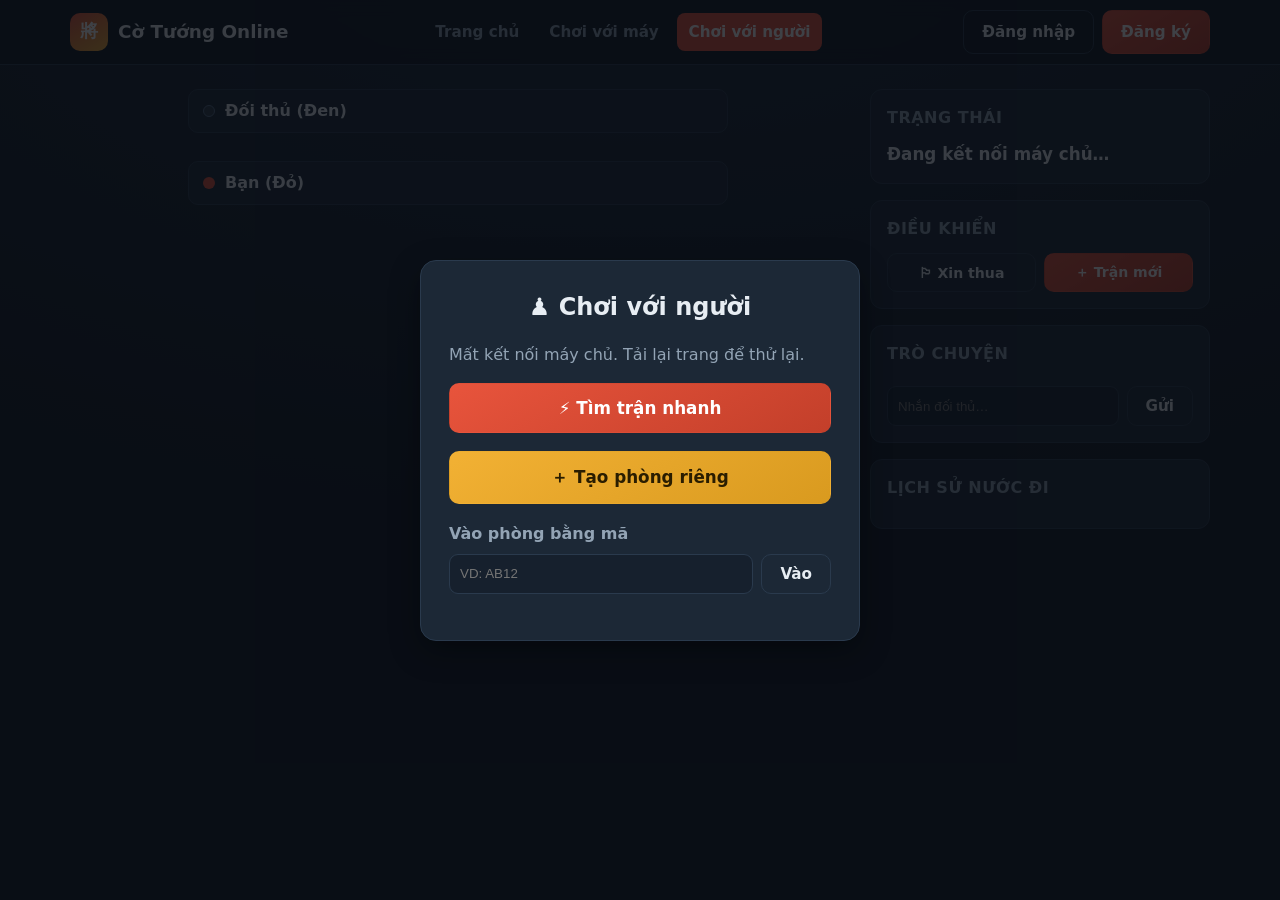
==== public/play-online.html @ 5a8c4ab3 "THÊM CHỨC NĂNG ĐÁNH VỚI NGƯỜI" ====
<!DOCTYPE html>
<html lang="vi">
  <head>
    <meta charset="UTF-8" />
    <meta name="viewport" content="width=device-width, initial-scale=1.0" />
    <title>Chơi với người — Đánh Cờ Tướng Online</title>
    <link rel="stylesheet" href="css/style.css" />
    <link rel="stylesheet" href="css/board.css" />
  </head>
  <body>
    <header class="navbar">
      <div class="container nav-inner">
        <a class="brand" href="index.html">
          <span class="logo">將</span>
          <span>Cờ Tướng Online</span>
        </a>
        <button class="nav-toggle" aria-label="Menu">☰</button>
        <ul class="nav-menu">
          <li><a href="index.html">Trang chủ</a></li>
          <li><a href="play.html">Chơi với máy</a></li>
          <li><a href="play-online.html">Chơi với người</a></li>
          <li><a href="profile.html" data-auth="user" style="display: none">Hồ sơ</a></li>
        </ul>
        <div class="nav-actions">
          <a class="btn btn-ghost" href="login.html" data-auth="guest">Đăng nhập</a>
          <a class="btn btn-primary" href="register.html" data-auth="guest">Đăng ký</a>
          <span data-auth="user" style="display: none; font-weight: 700"
            >Xin chào, <span data-user-name>bạn</span></span
          >
          <a class="btn btn-ghost" href="#" data-auth="user" data-action="logout" style="display: none"
            >Đăng xuất</a
          >
        </div>
      </div>
    </header>

    <main class="container">
      <div class="play-layout">
        <!-- Cột bàn cờ -->
        <div class="board-col">
          <div class="player-bar" id="bar-black">
            <div class="who"><span class="dot black"></span> <span id="name-black">Đối thủ (Đen)</span></div>
            <div class="captured" id="captured-black"></div>
          </div>

          <div id="board"></div>

          <div class="player-bar active" id="bar-red">
            <div class="who"><span class="dot red"></span> <span id="name-red">Bạn (Đỏ)</span></div>
            <div class="captured" id="captured-red"></div>
          </div>
        </div>

        <!-- Bảng điều khiển -->
        <aside class="side-panel">
          <div class="panel">
            <h3>Trạng thái</h3>
            <div id="status-msg">Đang kết nối máy chủ…</div>
          </div>

          <div class="panel">
            <h3>Điều khiển</h3>
            <div class="controls">
              <button class="btn btn-ghost" id="btn-resign" disabled>🏳 Xin thua</button>
              <button class="btn btn-primary" id="btn-new">＋ Trận mới</button>
            </div>
          </div>

          <div class="panel">
            <h3>Trò chuyện</h3>
            <div id="chat-log" class="chat-log"></div>
            <div class="chat-row">
              <input type="text" id="chat-input" placeholder="Nhắn đối thủ…" maxlength="200" disabled />
              <button class="btn btn-ghost" id="chat-send" disabled>Gửi</button>
            </div>
          </div>

          <div class="panel">
            <h3>Lịch sử nước đi</h3>
            <div id="move-list"></div>
          </div>
        </aside>
      </div>
    </main>

    <!-- Overlay sảnh: chọn cách vào trận -->
    <div class="overlay" id="lobby-overlay">
      <div class="modal">
        <h2>♟ Chơi với người</h2>
        <p class="text-muted" id="lobby-status">Đang kết nối máy chủ…</p>

        <div class="opt-group">
          <button class="btn btn-primary btn-block btn-lg" id="btn-quick" disabled>⚡ Tìm trận nhanh</button>
        </div>

        <div class="opt-group">
          <button class="btn btn-accent btn-block btn-lg" id="btn-create" disabled>＋ Tạo phòng riêng</button>
        </div>

        <div class="opt-group">
          <label>Vào phòng bằng mã</label>
          <div class="chat-row">
            <input type="text" id="join-code" placeholder="VD: AB12" maxlength="4" style="text-transform: uppercase" />
            <button class="btn btn-ghost" id="btn-join" disabled>Vào</button>
          </div>
        </div>

        <!-- Khung hiển thị khi đang chờ -->
        <div id="waiting-box" class="hidden" style="margin-top: 14px; text-align: center">
          <p id="waiting-msg" class="text-muted"></p>
          <div id="code-box" class="hidden">
            <div style="font-size: 13px; color: var(--c-muted)">Gửi mã này cho bạn bè:</div>
            <div id="room-code" class="room-code"></div>
          </div>
          <button class="btn btn-ghost" id="btn-cancel" style="margin-top: 10px">Huỷ</button>
        </div>
      </div>
    </div>

    <!-- Modal kết quả -->
    <div class="overlay hidden" id="result-modal">
      <div class="modal center">
        <h2 id="result-title">Kết thúc</h2>
        <p class="text-muted" id="result-reason"></p>
        <div class="controls" style="margin-top: 18px">
          <button class="btn btn-primary" id="btn-again">Trận mới</button>
          <a class="btn btn-ghost" href="index.html">Về trang chủ</a>
        </div>
      </div>
    </div>

    <script src="js/engine/xiangqi.js"></script>
    <script src="js/board.js"></script>
    <script src="js/api.js"></script>
    <script src="js/play-online.js"></script>
    <script src="js/ui.js"></script>
  </body>
</html>
---- public/css/style.css ----
/* style.css — Design system & layout chung cho Đánh Cờ Tướng Online */

:root {
  --c-bg: #0f1620;
  --c-bg-soft: #16202d;
  --c-card: #1c2836;
  --c-border: #2a3a4d;
  --c-text: #e7edf3;
  --c-muted: #93a4b5;
  --c-primary: #e8543c; /* đỏ cờ tướng */
  --c-primary-dark: #c33f2a;
  --c-accent: #f2b134;
  --c-green: #2ecc71;
  --c-radius: 12px;
  --shadow: 0 10px 30px rgba(0, 0, 0, 0.35);
  --maxw: 1180px;
  --font: "Segoe UI", "Inter", system-ui, -apple-system, Roboto, Arial, sans-serif;
}

* {
  box-sizing: border-box;
}
html,
body {
  margin: 0;
  padding: 0;
}
body {
  font-family: var(--font);
  background: radial-gradient(1200px 600px at 50% -10%, #1d2b3c, var(--c-bg)) fixed;
  color: var(--c-text);
  line-height: 1.5;
  min-height: 100vh;
}
a {
  color: inherit;
  text-decoration: none;
}
img {
  max-width: 100%;
}
.container {
  width: 100%;
  max-width: var(--maxw);
  margin: 0 auto;
  padding: 0 20px;
}
.hidden {
  display: none !important;
}
.text-muted {
  color: var(--c-muted);
}
.center {
  text-align: center;
}

/* ---------- Navbar ---------- */
.navbar {
  position: sticky;
  top: 0;
  z-index: 40;
  background: rgba(15, 22, 32, 0.92);
  backdrop-filter: blur(8px);
  border-bottom: 1px solid var(--c-border);
}
.nav-inner {
  display: flex;
  align-items: center;
  justify-content: space-between;
  height: 64px;
}
.brand {
  display: flex;
  align-items: center;
  gap: 10px;
  font-weight: 800;
  font-size: 1.15rem;
}
.brand .logo {
  display: inline-flex;
  align-items: center;
  justify-content: center;
  width: 38px;
  height: 38px;
  border-radius: 10px;
  background: linear-gradient(150deg, var(--c-primary), var(--c-accent));
  color: #fff;
  font-weight: 900;
  font-family: "Noto Serif", serif;
}
.nav-menu {
  display: flex;
  align-items: center;
  gap: 6px;
  list-style: none;
  margin: 0;
  padding: 0;
}
.nav-menu a {
  display: inline-block;
  padding: 8px 12px;
  border-radius: 8px;
  color: var(--c-muted);
  font-weight: 600;
  font-size: 0.95rem;
}
.nav-menu a:hover {
  color: var(--c-text);
  background: var(--c-bg-soft);
}
.nav-menu a.active {
  color: #fff;
  background: var(--c-primary);
}
.nav-actions {
  display: flex;
  align-items: center;
  gap: 8px;
}
.nav-toggle {
  display: none;
  background: none;
  border: 1px solid var(--c-border);
  color: var(--c-text);
  border-radius: 8px;
  padding: 6px 10px;
  font-size: 1.1rem;
  cursor: pointer;
}

/* ---------- Buttons ---------- */
.btn {
  display: inline-flex;
  align-items: center;
  justify-content: center;
  gap: 8px;
  padding: 10px 18px;
  border-radius: 10px;
  border: 1px solid transparent;
  font-weight: 700;
  font-size: 0.95rem;
  cursor: pointer;
  transition: transform 0.05s ease, background 0.15s ease, box-shadow 0.15s;
  background: var(--c-bg-soft);
  color: var(--c-text);
  font-family: inherit;
}
.btn:hover {
  box-shadow: var(--shadow);
}
.btn:active {
  transform: translateY(1px);
}
.btn-primary {
  background: linear-gradient(150deg, var(--c-primary), var(--c-primary-dark));
  color: #fff;
}
.btn-accent {
  background: linear-gradient(150deg, var(--c-accent), #d99a1f);
  color: #2a1d00;
}
.btn-ghost {
  background: transparent;
  border-color: var(--c-border);
}
.btn-block {
  width: 100%;
}
.btn-lg {
  padding: 14px 26px;
  font-size: 1.05rem;
}

/* ---------- Cards ---------- */
.card {
  background: var(--c-card);
  border: 1px solid var(--c-border);
  border-radius: var(--c-radius);
  padding: 22px;
}

/* ---------- Hero ---------- */
.hero {
  padding: 64px 0 40px;
  text-align: center;
}
.hero h1 {
  font-size: clamp(2rem, 5vw, 3.2rem);
  margin: 0 0 14px;
  line-height: 1.1;
}
.hero h1 .grad {
  background: linear-gradient(120deg, var(--c-primary), var(--c-accent));
  -webkit-background-clip: text;
  background-clip: text;
  color: transparent;
}
.hero p {
  color: var(--c-muted);
  font-size: 1.15rem;
  max-width: 640px;
  margin: 0 auto 28px;
}
.hero-actions {
  display: flex;
  gap: 14px;
  justify-content: center;
  flex-wrap: wrap;
}

/* ---------- Feature grid ---------- */
.section {
  padding: 40px 0;
}
.section h2 {
  text-align: center;
  font-size: 1.8rem;
  margin: 0 0 8px;
}
.section .sub {
  text-align: center;
  color: var(--c-muted);
  margin: 0 0 32px;
}
.grid {
  display: grid;
  gap: 18px;
}
.grid-3 {
  grid-template-columns: repeat(3, 1fr);
}
.grid-2 {
  grid-template-columns: repeat(2, 1fr);
}
.feature {
  text-align: left;
}
.feature .ico {
  width: 46px;
  height: 46px;
  border-radius: 12px;
  display: flex;
  align-items: center;
  justify-content: center;
  font-size: 1.5rem;
  background: var(--c-bg-soft);
  margin-bottom: 12px;
}
.feature h3 {
  margin: 0 0 6px;
}
.feature p {
  margin: 0;
  color: var(--c-muted);
  font-size: 0.95rem;
}

/* ---------- Footer ---------- */
.footer {
  border-top: 1px solid var(--c-border);
  margin-top: 50px;
  padding: 26px 0;
  color: var(--c-muted);
  text-align: center;
  font-size: 0.9rem;
}

/* ---------- Forms ---------- */
.auth-wrap {
  max-width: 420px;
  margin: 48px auto;
}
.auth-wrap h1 {
  text-align: center;
  margin: 0 0 6px;
}
.form-group {
  margin-bottom: 16px;
}
.form-group label {
  display: block;
  margin-bottom: 6px;
  font-weight: 600;
  font-size: 0.9rem;
  color: var(--c-muted);
}
.input {
  width: 100%;
  padding: 11px 13px;
  border-radius: 9px;
  border: 1px solid var(--c-border);
  background: var(--c-bg-soft);
  color: var(--c-text);
  font-size: 1rem;
  font-family: inherit;
}
.input:focus {
  outline: none;
  border-color: var(--c-primary);
}
.form-msg {
  min-height: 20px;
  font-size: 0.9rem;
  margin-bottom: 10px;
}
.form-msg.error {
  color: #ff6b6b;
}
.form-msg.ok {
  color: var(--c-green);
}
.form-foot {
  text-align: center;
  margin-top: 16px;
  color: var(--c-muted);
  font-size: 0.9rem;
}
.form-foot a {
  color: var(--c-accent);
  font-weight: 600;
}

/* ---------- Trang chơi ---------- */
.play-layout {
  display: grid;
  grid-template-columns: 1fr 340px;
  gap: 24px;
  padding: 24px 0 60px;
  align-items: start;
}
.board-col {
  display: flex;
  flex-direction: column;
  align-items: center;
  gap: 14px;
}
.player-bar {
  width: 100%;
  max-width: 540px;
  display: flex;
  align-items: center;
  justify-content: space-between;
  background: var(--c-card);
  border: 1px solid var(--c-border);
  border-radius: 10px;
  padding: 8px 14px;
}
.player-bar .who {
  display: flex;
  align-items: center;
  gap: 10px;
  font-weight: 700;
}
.player-bar .dot {
  width: 12px;
  height: 12px;
  border-radius: 50%;
}
.dot.red {
  background: var(--c-primary);
}
.dot.black {
  background: #2c3a4a;
  border: 1px solid #58708a;
}
.clock {
  font-variant-numeric: tabular-nums;
  font-weight: 800;
  font-size: 1.3rem;
  padding: 4px 12px;
  border-radius: 8px;
  background: var(--c-bg-soft);
  color: var(--c-muted);
}
.player-bar.active .clock {
  background: var(--c-primary);
  color: #fff;
}
.captured {
  min-height: 26px;
  display: flex;
  flex-wrap: wrap;
  gap: 4px;
}
.cap-chip {
  display: inline-flex;
  align-items: center;
  justify-content: center;
  width: 24px;
  height: 24px;
  border-radius: 50%;
  font-size: 0.85rem;
  font-family: "Noto Serif", serif;
  background: #f0dcb0;
}
.cap-chip.red {
  color: var(--c-primary);
}
.cap-chip.black {
  color: #1d2733;
}

.side-panel {
  display: flex;
  flex-direction: column;
  gap: 16px;
}
.panel {
  background: var(--c-card);
  border: 1px solid var(--c-border);
  border-radius: var(--c-radius);
  padding: 16px;
}
.panel h3 {
  margin: 0 0 12px;
  font-size: 1rem;
  color: var(--c-muted);
  text-transform: uppercase;
  letter-spacing: 0.5px;
}
#status-msg {
  font-weight: 700;
  font-size: 1.05rem;
}
.controls {
  display: flex;
  gap: 8px;
  flex-wrap: wrap;
}
.controls .btn {
  flex: 1;
  padding: 9px 10px;
  font-size: 0.88rem;
}
#move-list {
  max-height: 320px;
  overflow-y: auto;
  font-size: 0.9rem;
}
.move-row {
  display: grid;
  grid-template-columns: 32px 1fr 1fr;
  gap: 6px;
  padding: 3px 0;
  border-bottom: 1px solid rgba(255, 255, 255, 0.04);
}
.move-no {
  color: var(--c-muted);
}
.move-cell {
  padding: 1px 4px;
  border-radius: 5px;
}
.mv-red {
  color: #ff9b8a;
}
.mv-black {
  color: #9fc3e8;
}

/* ---------- Overlay / Modal ---------- */
.overlay {
  position: fixed;
  inset: 0;
  background: rgba(8, 12, 18, 0.78);
  display: flex;
  align-items: center;
  justify-content: center;
  z-index: 60;
  padding: 20px;
}
.modal {
  background: var(--c-card);
  border: 1px solid var(--c-border);
  border-radius: 16px;
  padding: 28px;
  width: 100%;
  max-width: 440px;
  box-shadow: var(--shadow);
}
.modal h2 {
  margin: 0 0 18px;
  text-align: center;
}
.opt-group {
  margin-bottom: 18px;
}
.opt-group > label {
  display: block;
  font-weight: 700;
  margin-bottom: 8px;
  color: var(--c-muted);
}
.opt-row {
  display: flex;
  gap: 8px;
}
.opt-row input {
  display: none;
}
.opt-row label {
  flex: 1;
  text-align: center;
  padding: 10px;
  border-radius: 9px;
  border: 1px solid var(--c-border);
  cursor: pointer;
  font-weight: 600;
  background: var(--c-bg-soft);
}
.opt-row input:checked + label {
  border-color: var(--c-primary);
  background: rgba(232, 84, 60, 0.18);
  color: #fff;
}

/* ---------- Bảng thống kê hồ sơ ---------- */
.stat-grid {
  display: grid;
  grid-template-columns: repeat(4, 1fr);
  gap: 14px;
}
.stat {
  text-align: center;
  background: var(--c-bg-soft);
  border-radius: 10px;
  padding: 16px 10px;
}
.stat .num {
  font-size: 1.8rem;
  font-weight: 800;
}
.stat .lbl {
  color: var(--c-muted);
  font-size: 0.85rem;
}
table.games {
  width: 100%;
  border-collapse: collapse;
  font-size: 0.92rem;
}
table.games th,
table.games td {
  text-align: left;
  padding: 9px 8px;
  border-bottom: 1px solid var(--c-border);
}
table.games th {
  color: var(--c-muted);
  font-weight: 600;
}
.badge {
  padding: 2px 9px;
  border-radius: 20px;
  font-size: 0.8rem;
  font-weight: 700;
}
.badge.win {
  background: rgba(46, 204, 113, 0.2);
  color: var(--c-green);
}
.badge.loss {
  background: rgba(231, 76, 60, 0.2);
  color: #ff6b6b;
}
.badge.draw {
  background: rgba(243, 177, 52, 0.2);
  color: var(--c-accent);
}

/* ---------- Responsive ---------- */
@media (max-width: 900px) {
  .play-layout {
    grid-template-columns: 1fr;
  }
  .side-panel {
    order: 2;
  }
}
/* ---------- Chơi với người: chat + mã phòng ---------- */
.chat-log {
  max-height: 160px;
  overflow-y: auto;
  font-size: 0.9rem;
  margin-bottom: 8px;
  display: flex;
  flex-direction: column;
  gap: 3px;
}
.chat-line {
  background: var(--c-bg-soft);
  padding: 4px 8px;
  border-radius: 8px;
  word-break: break-word;
}
.chat-line b {
  color: var(--c-accent);
}
.chat-row {
  display: flex;
  gap: 8px;
}
.chat-row input {
  flex: 1;
  min-width: 0;
  padding: 9px 10px;
  border-radius: 9px;
  border: 1px solid var(--c-border);
  background: var(--c-bg-soft);
  color: var(--c-text);
}
.room-code {
  font-size: 2rem;
  font-weight: 800;
  letter-spacing: 6px;
  color: var(--c-accent);
  margin: 6px 0;
  font-family: "Noto Serif", monospace;
}

@media (max-width: 760px) {
  .grid-3,
  .grid-2 {
    grid-template-columns: 1fr;
  }
  .nav-menu {
    display: none;
    position: absolute;
    top: 64px;
    left: 0;
    right: 0;
    flex-direction: column;
    align-items: stretch;
    background: var(--c-bg-soft);
    border-bottom: 1px solid var(--c-border);
    padding: 10px;
    gap: 2px;
  }
  .nav-menu.open {
    display: flex;
  }
  .nav-toggle {
    display: inline-block;
  }
  .stat-grid {
    grid-template-columns: repeat(2, 1fr);
  }
}
---- public/css/board.css ----
/* board.css — Giao diện bàn cờ tướng */

.board-frame {
  --cell: clamp(30px, 8.2vw, 58px);
  --board-w: calc(var(--cell) * 8);
  --board-h: calc(var(--cell) * 9);
  position: relative;
  width: calc(var(--board-w) + var(--cell));
  padding: calc(var(--cell) / 2);
  background: linear-gradient(160deg, #f3d9a4, #e8c179);
  border-radius: 14px;
  box-shadow: 0 12px 32px rgba(60, 35, 0, 0.35), inset 0 0 0 3px #b9852f;
  user-select: none;
  touch-action: manipulation;
}

.board-inner {
  position: relative;
  width: var(--board-w);
  height: var(--board-h);
  margin: 0 auto;
}

.board-lines {
  position: absolute;
  inset: 0;
  width: 100%;
  height: 100%;
  overflow: visible;
  pointer-events: none;
}

.board-lines line {
  stroke: #6b4a1d;
  stroke-width: 1.4;
  vector-effect: non-scaling-stroke;
}

.board-lines .river-text {
  fill: #9c6b2b;
  font-size: 0.9px;
  font-weight: 700;
  letter-spacing: 0.25px;
}

/* Lớp chứa quân & điểm bấm */
.board-layer {
  position: absolute;
  inset: 0;
  pointer-events: none;
}

.bpiece,
.bpoint {
  position: absolute;
  transform: translate(-50%, -50%);
}

.bpoint {
  width: var(--cell);
  height: var(--cell);
  border-radius: 50%;
  cursor: pointer;
  pointer-events: auto;
  display: flex;
  align-items: center;
  justify-content: center;
  z-index: 2;
}

/* Chấm gợi ý nước đi hợp lệ */
.bpoint .hint {
  width: 30%;
  height: 30%;
  border-radius: 50%;
  background: rgba(34, 139, 34, 0.55);
}
.bpoint.capture .hint {
  width: 78%;
  height: 78%;
  background: transparent;
  border: 3px solid rgba(200, 40, 40, 0.7);
  box-sizing: border-box;
}

.bpiece {
  width: calc(var(--cell) * 0.84);
  height: calc(var(--cell) * 0.84);
  border-radius: 50%;
  pointer-events: auto;
  cursor: pointer;
  display: flex;
  align-items: center;
  justify-content: center;
  font-weight: 800;
  font-size: calc(var(--cell) * 0.5);
  background: radial-gradient(circle at 32% 30%, #fff7e6, #f0dcb0 70%);
  box-shadow: 0 3px 5px rgba(0, 0, 0, 0.35), inset 0 0 0 2px rgba(0, 0, 0, 0.12);
  z-index: 3;
  transition: left 0.18s ease, top 0.18s ease;
  font-family: "Noto Serif", "SimSun", serif;
}

.bpiece.red {
  color: #c0392b;
  box-shadow: 0 3px 5px rgba(0, 0, 0, 0.35), inset 0 0 0 2px #c0392b;
}
.bpiece.black {
  color: #1d2733;
  box-shadow: 0 3px 5px rgba(0, 0, 0, 0.35), inset 0 0 0 2px #1d2733;
}

.bpiece.selected {
  outline: 3px solid #2e86de;
  outline-offset: 1px;
}

.bpoint.last-move::after,
.bpiece.last-move::after {
  content: "";
  position: absolute;
  inset: -3px;
  border: 2px dashed rgba(46, 134, 222, 0.8);
  border-radius: 50%;
}

.bpiece.in-check {
  animation: checkpulse 0.7s ease-in-out infinite alternate;
}
@keyframes checkpulse {
  from {
    box-shadow: 0 3px 5px rgba(0, 0, 0, 0.35), 0 0 0 3px rgba(231, 76, 60, 0.4);
  }
  to {
    box-shadow: 0 3px 5px rgba(0, 0, 0, 0.35), 0 0 0 9px rgba(231, 76, 60, 0);
  }
}
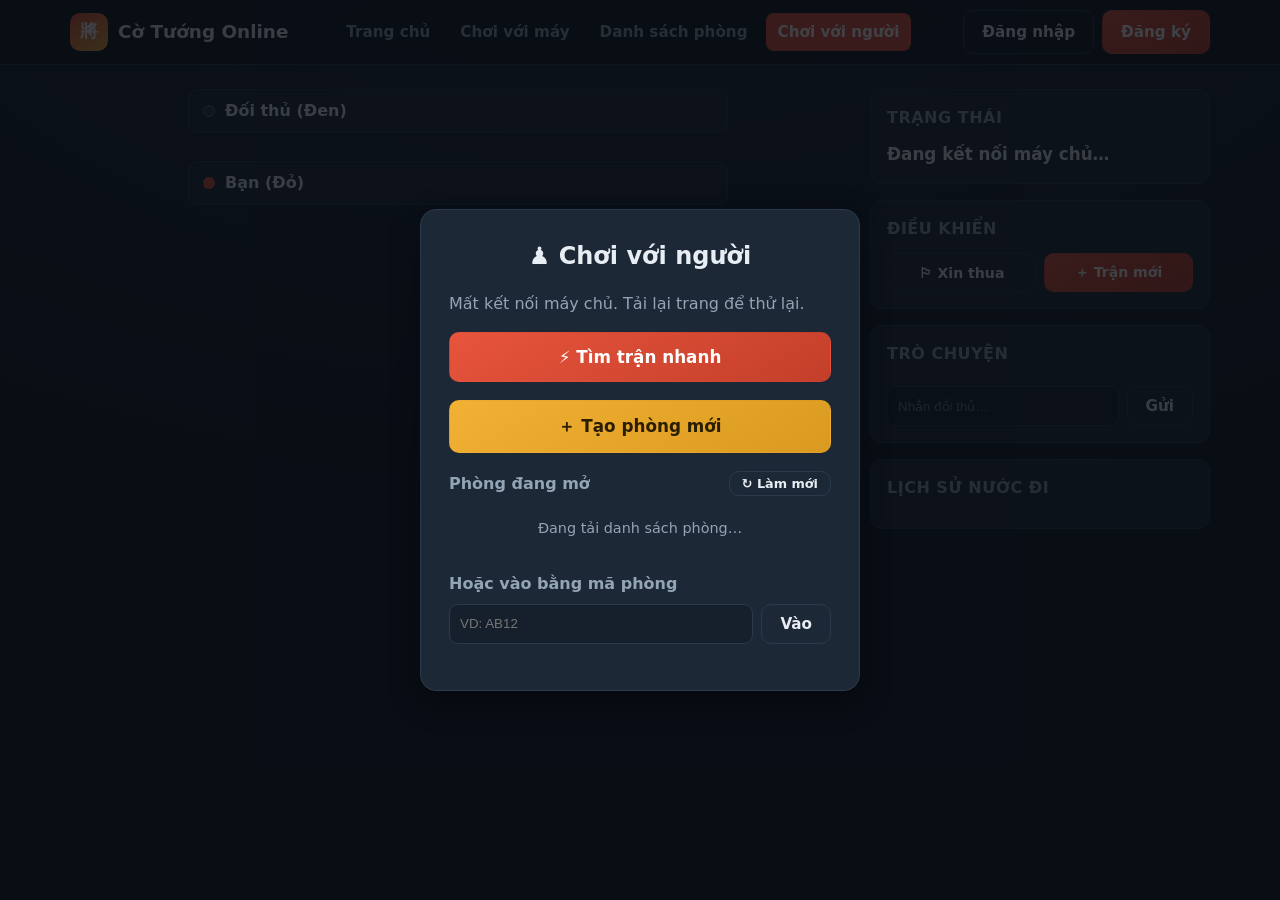
==== commit de355534: "up code" ====
--- a/public/play-online.html
+++ b/public/play-online.html
@@ -18,6 +18,7 @@
         <ul class="nav-menu">
           <li><a href="index.html">Trang chủ</a></li>
           <li><a href="play.html">Chơi với máy</a></li>
+          <li><a href="rooms.html">Danh sách phòng</a></li>
           <li><a href="play-online.html">Chơi với người</a></li>
           <li><a href="profile.html" data-auth="user" style="display: none">Hồ sơ</a></li>
         </ul>
@@ -94,11 +95,19 @@
         </div>
 
         <div class="opt-group">
-          <button class="btn btn-accent btn-block btn-lg" id="btn-create" disabled>＋ Tạo phòng riêng</button>
+          <button class="btn btn-accent btn-block btn-lg" id="btn-create" disabled>＋ Tạo phòng mới</button>
         </div>
 
         <div class="opt-group">
-          <label>Vào phòng bằng mã</label>
+          <label style="display: flex; justify-content: space-between; align-items: center">
+            <span>Phòng đang mở</span>
+            <button class="btn btn-ghost" id="btn-refresh" style="padding: 4px 12px; font-size: 0.8rem">↻ Làm mới</button>
+          </label>
+          <div id="room-list" class="room-list"><div class="room-empty">Đang tải danh sách phòng…</div></div>
+        </div>
+
+        <div class="opt-group">
+          <label>Hoặc vào bằng mã phòng</label>
           <div class="chat-row">
             <input type="text" id="join-code" placeholder="VD: AB12" maxlength="4" style="text-transform: uppercase" />
             <button class="btn btn-ghost" id="btn-join" disabled>Vào</button>
--- a/public/css/style.css
+++ b/public/css/style.css
@@ -471,6 +471,7 @@
   padding: 20px;
 }
 .modal {
+  position: relative;
   background: var(--c-card);
   border: 1px solid var(--c-border);
   border-radius: 16px;
@@ -478,6 +479,28 @@
   width: 100%;
   max-width: 440px;
   box-shadow: var(--shadow);
+}
+.modal-close {
+  position: absolute;
+  top: 12px;
+  right: 14px;
+  width: 34px;
+  height: 34px;
+  border: none;
+  border-radius: 50%;
+  background: var(--c-bg-soft);
+  color: var(--c-muted);
+  font-size: 1.4rem;
+  line-height: 1;
+  cursor: pointer;
+  display: flex;
+  align-items: center;
+  justify-content: center;
+  transition: background 0.15s, color 0.15s;
+}
+.modal-close:hover {
+  background: var(--c-primary);
+  color: #fff;
 }
 .modal h2 {
   margin: 0 0 18px;
@@ -617,6 +640,51 @@
   color: var(--c-accent);
   margin: 6px 0;
   font-family: "Noto Serif", monospace;
+}
+
+/* Danh sách phòng đang mở */
+.room-list {
+  max-height: 200px;
+  overflow-y: auto;
+  display: flex;
+  flex-direction: column;
+  gap: 6px;
+}
+.room-item {
+  display: flex;
+  align-items: center;
+  justify-content: space-between;
+  gap: 8px;
+  padding: 8px 10px;
+  border: 1px solid var(--c-border);
+  border-radius: 9px;
+  background: var(--c-bg-soft);
+}
+.room-info {
+  display: flex;
+  flex-direction: column;
+  line-height: 1.3;
+  min-width: 0;
+}
+.room-info b {
+  overflow: hidden;
+  text-overflow: ellipsis;
+  white-space: nowrap;
+}
+.room-code-sm {
+  font-size: 0.78rem;
+  color: var(--c-muted);
+  letter-spacing: 1px;
+}
+.room-item .btn {
+  padding: 6px 16px;
+  flex-shrink: 0;
+}
+.room-empty {
+  color: var(--c-muted);
+  font-size: 0.9rem;
+  text-align: center;
+  padding: 14px 6px;
 }
 
 @media (max-width: 760px) {
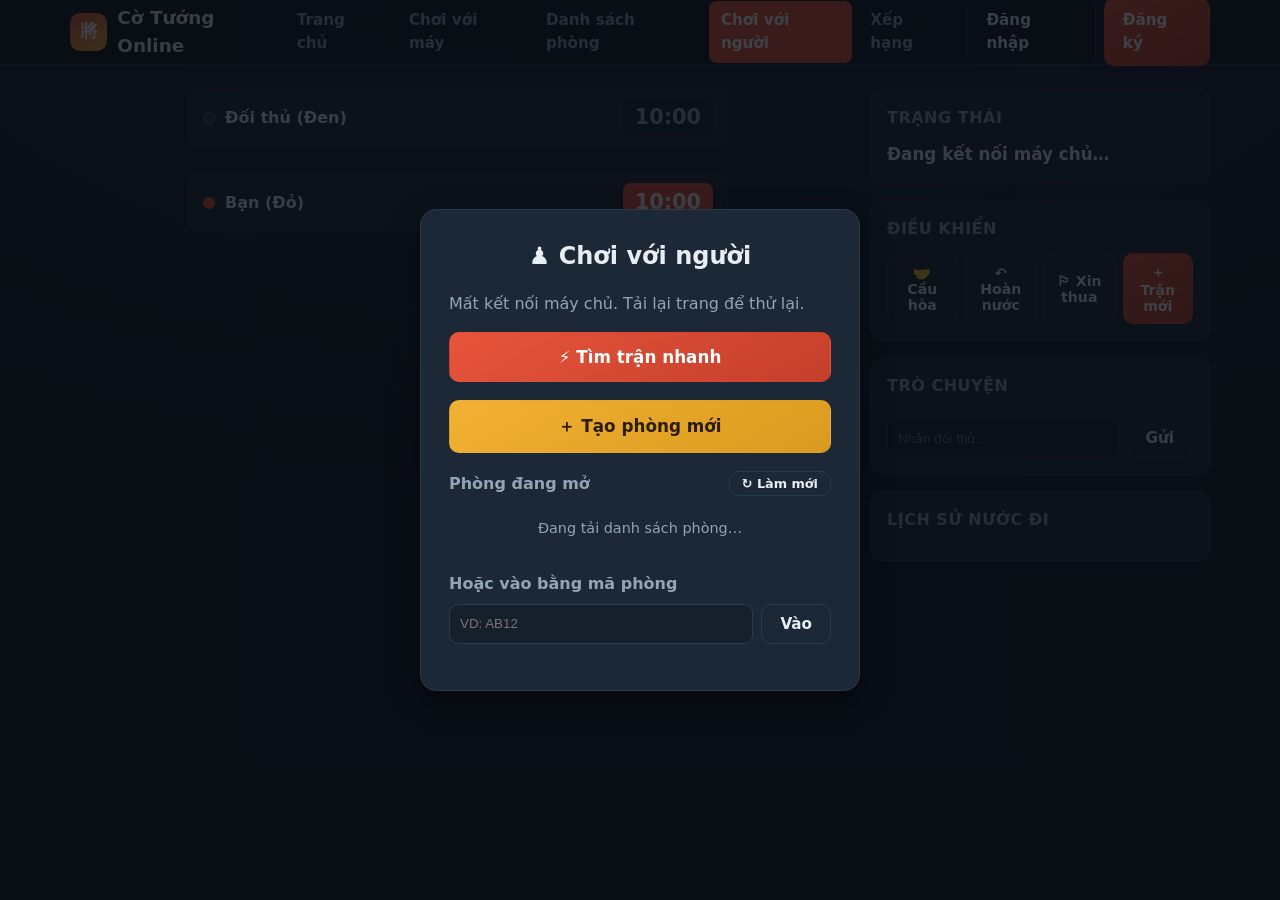
==== commit ebba50f3: "Thêm bảng xếp hạng ELO, hoàn thiện đấu online, và xem lại ván Bảng xếp hạng: - user.service.leaderbo" ====
--- a/public/play-online.html
+++ b/public/play-online.html
@@ -20,6 +20,7 @@
           <li><a href="play.html">Chơi với máy</a></li>
           <li><a href="rooms.html">Danh sách phòng</a></li>
           <li><a href="play-online.html">Chơi với người</a></li>
+          <li><a href="leaderboard.html">Xếp hạng</a></li>
           <li><a href="profile.html" data-auth="user" style="display: none">Hồ sơ</a></li>
         </ul>
         <div class="nav-actions">
@@ -42,6 +43,7 @@
           <div class="player-bar" id="bar-black">
             <div class="who"><span class="dot black"></span> <span id="name-black">Đối thủ (Đen)</span></div>
             <div class="captured" id="captured-black"></div>
+            <div class="clock" id="timer-black">10:00</div>
           </div>
 
           <div id="board"></div>
@@ -49,6 +51,7 @@
           <div class="player-bar active" id="bar-red">
             <div class="who"><span class="dot red"></span> <span id="name-red">Bạn (Đỏ)</span></div>
             <div class="captured" id="captured-red"></div>
+            <div class="clock" id="timer-red">10:00</div>
           </div>
         </div>
 
@@ -62,8 +65,17 @@
           <div class="panel">
             <h3>Điều khiển</h3>
             <div class="controls">
+              <button class="btn btn-ghost" id="btn-draw" disabled>🤝 Cầu hòa</button>
+              <button class="btn btn-ghost" id="btn-takeback" disabled>↶ Hoàn nước</button>
               <button class="btn btn-ghost" id="btn-resign" disabled>🏳 Xin thua</button>
               <button class="btn btn-primary" id="btn-new">＋ Trận mới</button>
+            </div>
+            <div id="offer-box" class="offer-box hidden">
+              <span id="offer-text"></span>
+              <div class="offer-actions">
+                <button class="btn btn-primary" id="offer-yes">Đồng ý</button>
+                <button class="btn btn-ghost" id="offer-no">Từ chối</button>
+              </div>
             </div>
           </div>
 
@@ -132,9 +144,11 @@
         <h2 id="result-title">Kết thúc</h2>
         <p class="text-muted" id="result-reason"></p>
         <div class="controls" style="margin-top: 18px">
-          <button class="btn btn-primary" id="btn-again">Trận mới</button>
+          <button class="btn btn-accent" id="btn-rematch">🔄 Chơi lại</button>
+          <button class="btn btn-ghost" id="btn-again">Trận mới</button>
           <a class="btn btn-ghost" href="index.html">Về trang chủ</a>
         </div>
+        <p class="text-muted" id="rematch-status" style="margin-top: 10px"></p>
       </div>
     </div>
 
--- a/public/css/style.css
+++ b/public/css/style.css
@@ -335,6 +335,10 @@
   align-items: center;
   gap: 14px;
 }
+/* Khi lật bàn (bên Đen): đưa thanh người chơi của mình xuống dưới */
+.board-col.flip #bar-red { order: 1; }
+.board-col.flip #board { order: 2; }
+.board-col.flip #bar-black { order: 3; }
 .player-bar {
   width: 100%;
   max-width: 540px;
@@ -685,6 +689,25 @@
   font-size: 0.9rem;
   text-align: center;
   padding: 14px 6px;
+}
+
+/* Khung đề nghị cầu hòa / hoàn nước */
+.offer-box {
+  margin-top: 10px;
+  padding: 10px 12px;
+  border: 1px solid var(--c-accent);
+  border-radius: 9px;
+  background: rgba(242, 177, 52, 0.12);
+  font-size: 0.92rem;
+}
+.offer-actions {
+  display: flex;
+  gap: 8px;
+  margin-top: 8px;
+}
+.offer-actions .btn {
+  flex: 1;
+  padding: 7px 10px;
 }
 
 @media (max-width: 760px) {
--- a/public/css/board.css
+++ b/public/css/board.css
@@ -124,6 +124,15 @@
   border-radius: 50%;
 }
 
+/* Lật bàn 180° cho bên Đen, quay ngược lại quân/điểm để chữ không bị lộn ngược */
+.board-frame.flip .board-inner {
+  transform: rotate(180deg);
+}
+.board-frame.flip .bpiece,
+.board-frame.flip .bpoint {
+  transform: translate(-50%, -50%) rotate(180deg);
+}
+
 .bpiece.in-check {
   animation: checkpulse 0.7s ease-in-out infinite alternate;
 }
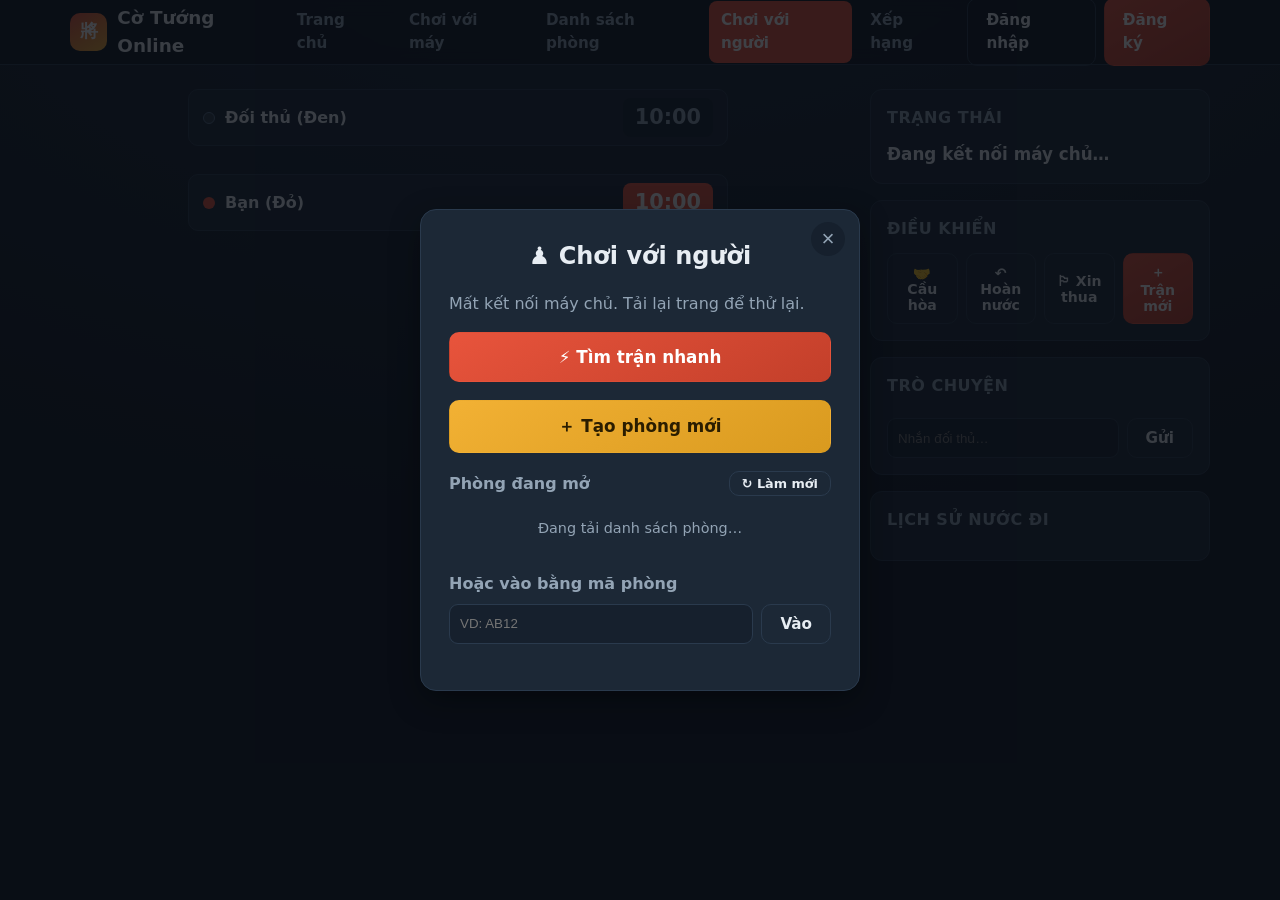
==== commit 8ff56270: "Thêm nút đóng (×) cho mọi popup và chức năng xem trận trực tiếp Nút đóng popup: - ui.js: wiring chun" ====
--- a/public/play-online.html
+++ b/public/play-online.html
@@ -99,6 +99,7 @@
     <!-- Overlay sảnh: chọn cách vào trận -->
     <div class="overlay" id="lobby-overlay">
       <div class="modal">
+        <button class="modal-close" aria-label="Đóng" title="Về trang chủ" data-close-href="index.html">×</button>
         <h2>♟ Chơi với người</h2>
         <p class="text-muted" id="lobby-status">Đang kết nối máy chủ…</p>
 
@@ -141,6 +142,7 @@
     <!-- Modal kết quả -->
     <div class="overlay hidden" id="result-modal">
       <div class="modal center">
+        <button class="modal-close" aria-label="Đóng" title="Đóng">×</button>
         <h2 id="result-title">Kết thúc</h2>
         <p class="text-muted" id="result-reason"></p>
         <div class="controls" style="margin-top: 18px">
--- a/public/css/style.css
+++ b/public/css/style.css
@@ -689,6 +689,21 @@
   font-size: 0.9rem;
   text-align: center;
   padding: 14px 6px;
+}
+
+/* Chấm "live" nhấp nháy khi xem trực tiếp */
+.live-dot {
+  display: inline-block;
+  width: 9px;
+  height: 9px;
+  border-radius: 50%;
+  background: #ff4d4f;
+  margin-left: 4px;
+  animation: livepulse 1.2s ease-in-out infinite;
+}
+@keyframes livepulse {
+  0%, 100% { opacity: 1; box-shadow: 0 0 0 0 rgba(255, 77, 79, 0.5); }
+  50% { opacity: 0.5; box-shadow: 0 0 0 6px rgba(255, 77, 79, 0); }
 }
 
 /* Khung đề nghị cầu hòa / hoàn nước */
